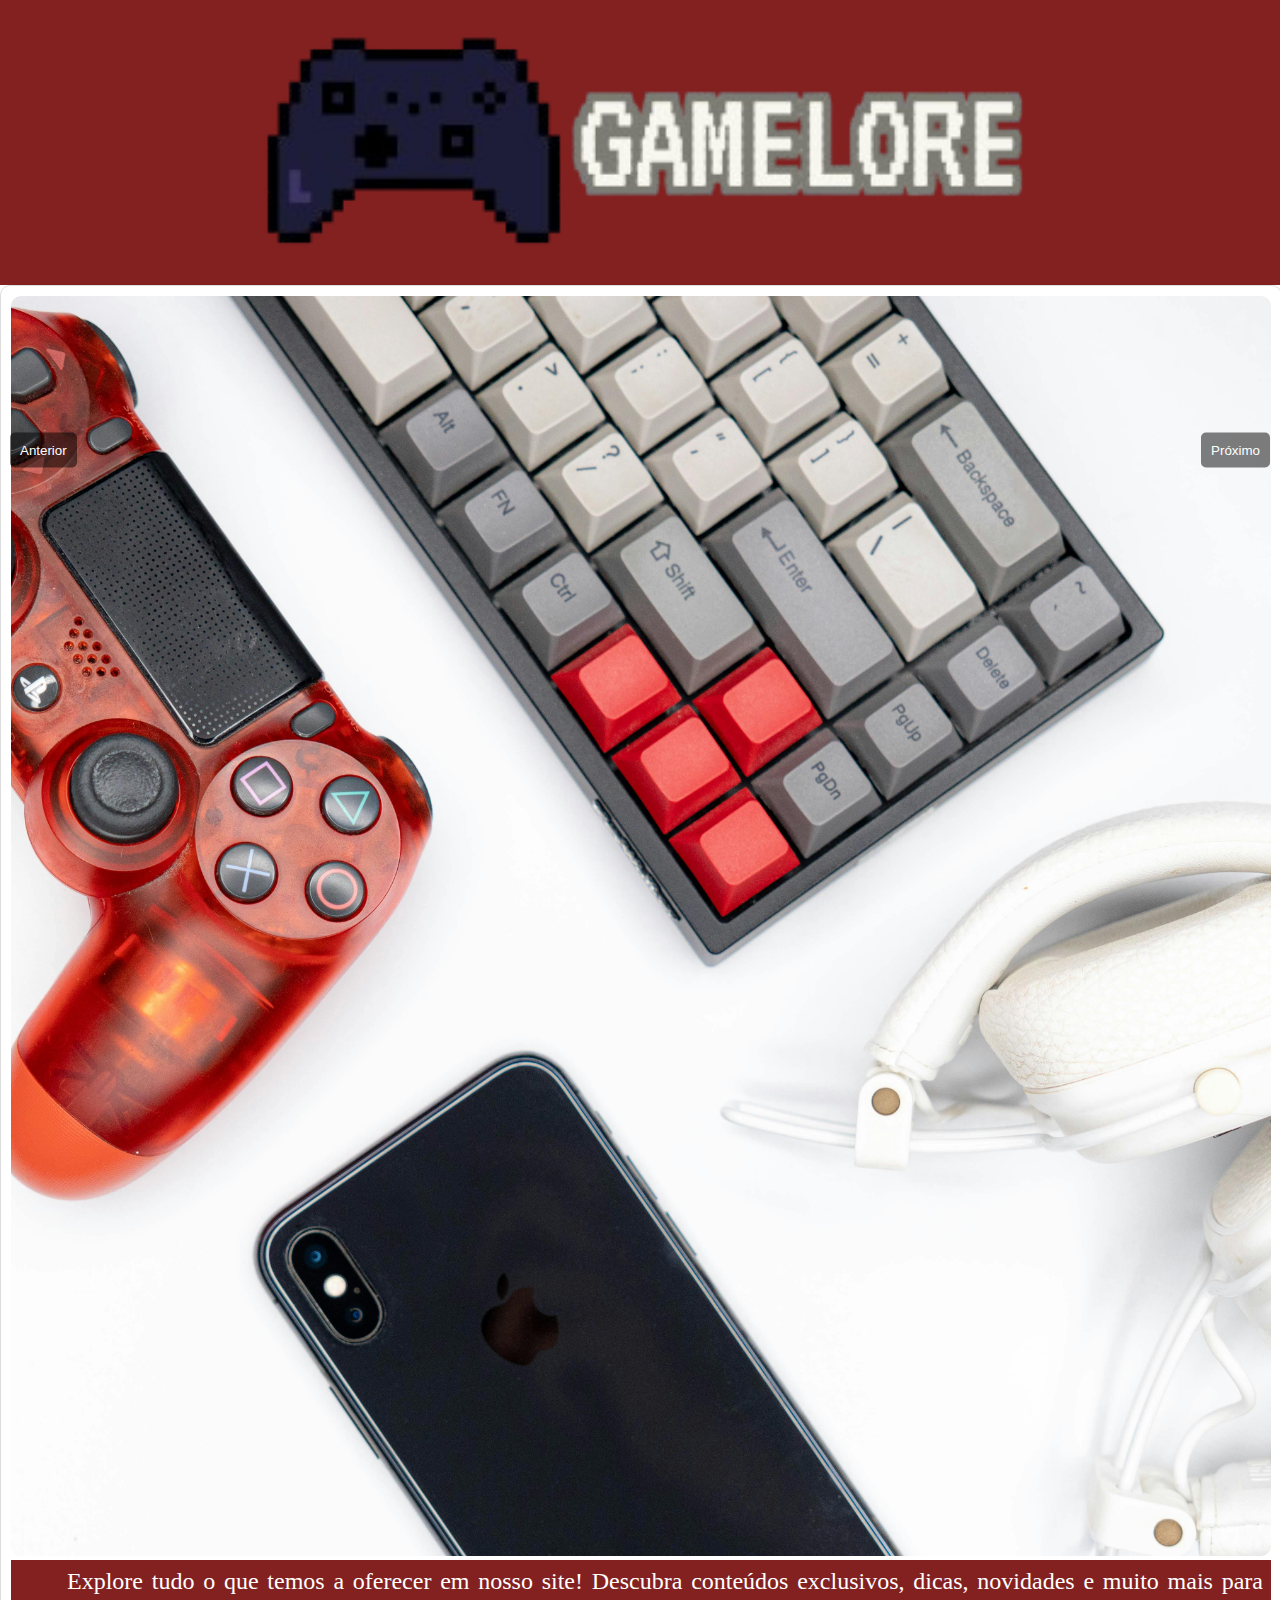
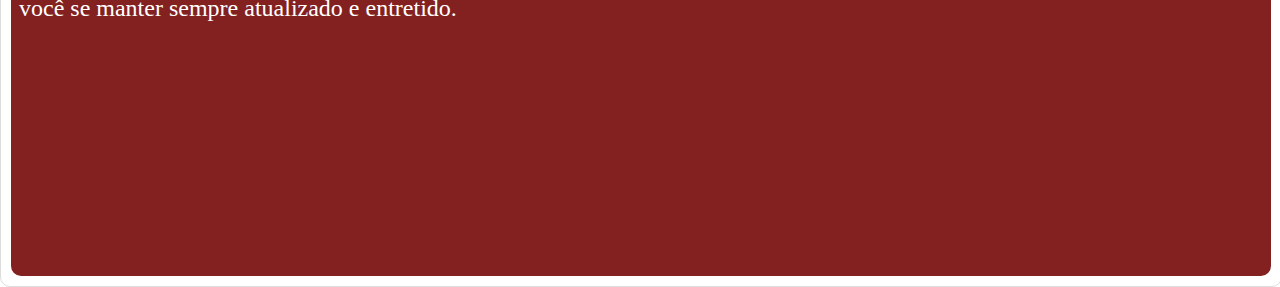
==== index.html @ ffb1d546 "Initial commit" ====
<!DOCTYPE html>
<html lang="pt-br">
<head>
    <meta charset="UTF-8">
    <meta name="viewport" content="width=device-width, initial-scale=1.0">
    <title>GameLore</title>
    <link rel="stylesheet" href="estilo/paginicial.css">
</head>
<body>
    <header id="titulo">
        <img src="img/Gameloresf.png" alt="logo">
    </header>

    <section id="carrossel">
        <div id="carousel-container" style="width:100%; overflow: hidden; position: relative;">
            <div id="carousel-track" style="display: flex; transition: transform 0.5s ease;">
              <div class="carousel-item" style="min-width: 100%; box-sizing: border-box; padding: 10px;">
                <img src="img/pexels-huy-phan.jpg" alt="Imagem 1" style="width: 100%;">
                <p>Explore tudo o que temos a oferecer em nosso site! Descubra conteúdos exclusivos, dicas, novidades e muito mais para você se manter sempre atualizado e entretido.</p>
              </div>
              <div class="carousel-item" style="min-width: 100%; box-sizing: border-box; padding: 10px;">
                <img src="img/pexels-owayn.jpg" alt="Imagem 2" style="width: 100%;">
                <p>Confira nossas listas especialmente selecionadas: jogos leves para rodar em qualquer máquina, títulos com os melhores gráficos, os maiores sucessos de gêneros específicos, além de jogos com elementos únicos que você vai adorar. E isso é só o começo! Temos muito mais esperando por você</p>
              </div>
              <div class="carousel-item" style="min-width: 100%; box-sizing: border-box; padding: 10px;">
                <img src="img/pexels-tam-z.jpg" alt="Imagem 3" style="width: 100%;">
                <p>Oferecemos PDFs exclusivos, cuidadosamente criados pela nossa equipe, repletos de conteúdo original. Descubra dicas valiosas, imagens detalhadas e tutoriais passo a passo, tudo pensado para ajudar você a aproveitar ao máximo sua experiência com jogos. Não perca essa oportunidade de acessar material de qualidade!</p>
              </div>
              <div class="carousel-item" style="min-width: 100%; box-sizing: border-box; padding: 10px;">
                <img src="img/pexels-alex-andrews.jpg" alt="Imagem 3" style="width: 100%;">
                <p>Apresentamos a você uma seleção de dicas de produtos que combinam o melhor preço e a mais alta qualidade, todos disponíveis em lojas virtuais confiáveis e renomadas. Nossa equipe pesquisa e analisa as melhores opções do mercado para garantir que você faça compras seguras e vantajosas. Confira nossas recomendações e aproveite ofertas incríveis!</p>
              </div>
            </div>
          </div>
          
          <!-- Botões de navegação -->
          <button id="prev" style="position: absolute; top: 50%; left: 10px; transform: translateY(-50%);">Anterior</button>
          <button id="next" style="position: absolute; top: 50%; right: 10px; transform: translateY(-50%);">Próximo</button>
          

    </section>

    <script src="script/inicial.js"></script>
    
</body>
</html>
---- estilo/paginicial.css ----
@charset "UTF-8";


:root {
    --cor0:rgb(131, 33, 33);
}


*{
    margin: 0px;
    padding: 0px;
}

#titulo {
    width: 100%;
    background-color: var(--cor0);
}

#titulo > img {
    width: 60%;
    display: flex;
    margin: auto;
}


/*---------------------------------carroseel-------------------------------*/
#carrossel{
width: 100%;    
}

#carousel-container {
    border: 1px solid #ddd;
    border-radius: 10px;
    width: 100%;
    
  }
  
  .carousel-item img {
    border-radius: 10px;
  }
  
  button {
    background-color: rgba(0, 0, 0, 0.5);
    color: white;
    border: none;
    padding: 10px;
    cursor: pointer;
    border-radius: 5px;
  }
  
  button:hover {
    background-color: rgba(0, 0, 0, 0.8);
  }

  #carrossel img {
    width: 100%;
  }

  #carrossel p {
    background-color: var(--cor0);
    color: white;
    font-size: 1.5em;
    padding: 8px;
    text-indent: 2em;
    text-align: justify;
    border-radius: 0px 0px 10px 10px;
    height: 300px;
  }



/*---------------------------------carroseel fim----------------------------*/
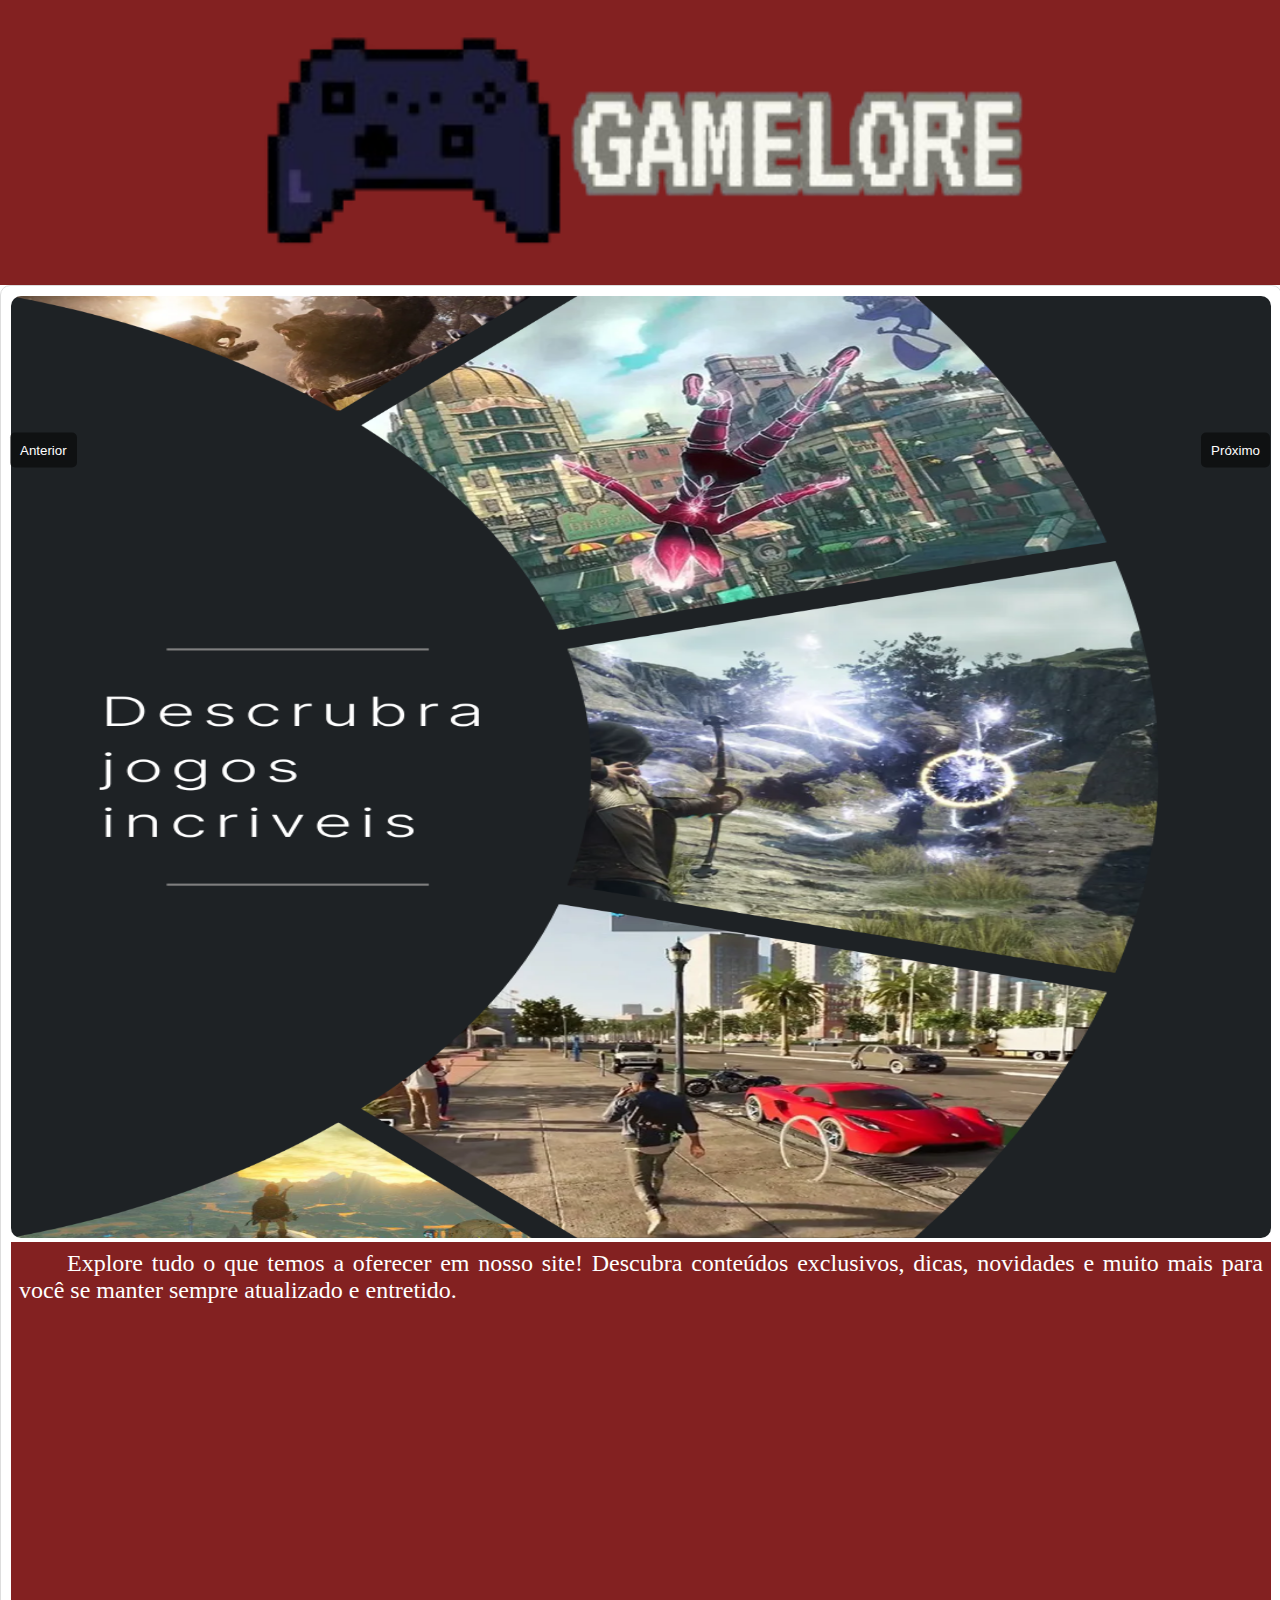
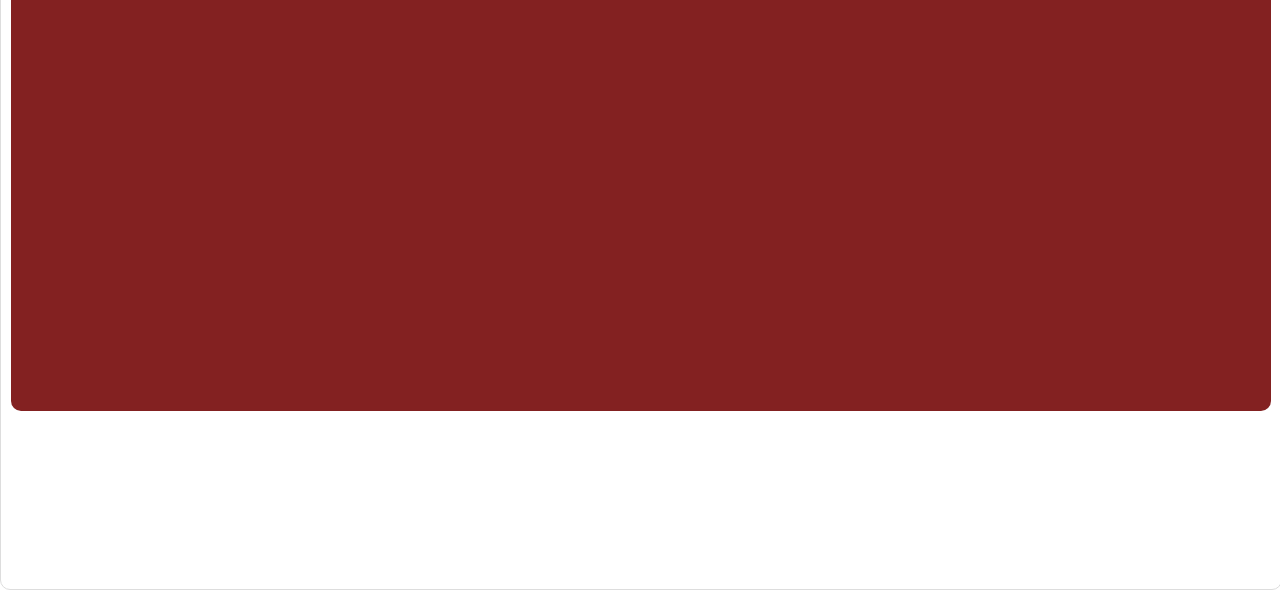
==== commit 3887c793: "15/10/2024" ====
--- a/index.html
+++ b/index.html
@@ -15,15 +15,15 @@
         <div id="carousel-container" style="width:100%; overflow: hidden; position: relative;">
             <div id="carousel-track" style="display: flex; transition: transform 0.5s ease;">
               <div class="carousel-item" style="min-width: 100%; box-sizing: border-box; padding: 10px;">
-                <img src="img/pexels-huy-phan.jpg" alt="Imagem 1" style="width: 100%;">
+                <img src="img/jogo1.png" alt="Imagem 1" style="width: 100%;">
                 <p>Explore tudo o que temos a oferecer em nosso site! Descubra conteúdos exclusivos, dicas, novidades e muito mais para você se manter sempre atualizado e entretido.</p>
               </div>
               <div class="carousel-item" style="min-width: 100%; box-sizing: border-box; padding: 10px;">
-                <img src="img/pexels-owayn.jpg" alt="Imagem 2" style="width: 100%;">
+                <img src="img/sekiro-cke.jpg" alt="Imagem 2" style="width: 100%;">
                 <p>Confira nossas listas especialmente selecionadas: jogos leves para rodar em qualquer máquina, títulos com os melhores gráficos, os maiores sucessos de gêneros específicos, além de jogos com elementos únicos que você vai adorar. E isso é só o começo! Temos muito mais esperando por você</p>
               </div>
               <div class="carousel-item" style="min-width: 100%; box-sizing: border-box; padding: 10px;">
-                <img src="img/pexels-tam-z.jpg" alt="Imagem 3" style="width: 100%;">
+                <img src="img/gameloreff1.png" alt="Imagem 3" style="width: 100%;">
                 <p>Oferecemos PDFs exclusivos, cuidadosamente criados pela nossa equipe, repletos de conteúdo original. Descubra dicas valiosas, imagens detalhadas e tutoriais passo a passo, tudo pensado para ajudar você a aproveitar ao máximo sua experiência com jogos. Não perca essa oportunidade de acessar material de qualidade!</p>
               </div>
               <div class="carousel-item" style="min-width: 100%; box-sizing: border-box; padding: 10px;">
--- a/estilo/paginicial.css
+++ b/estilo/paginicial.css
@@ -54,6 +54,7 @@
 
   #carrossel img {
     width: 100%;
+    height:50%;
   }
 
   #carrossel p {
@@ -64,7 +65,7 @@
     text-indent: 2em;
     text-align: justify;
     border-radius: 0px 0px 10px 10px;
-    height: 300px;
+    height: 40%;
   }
 
 
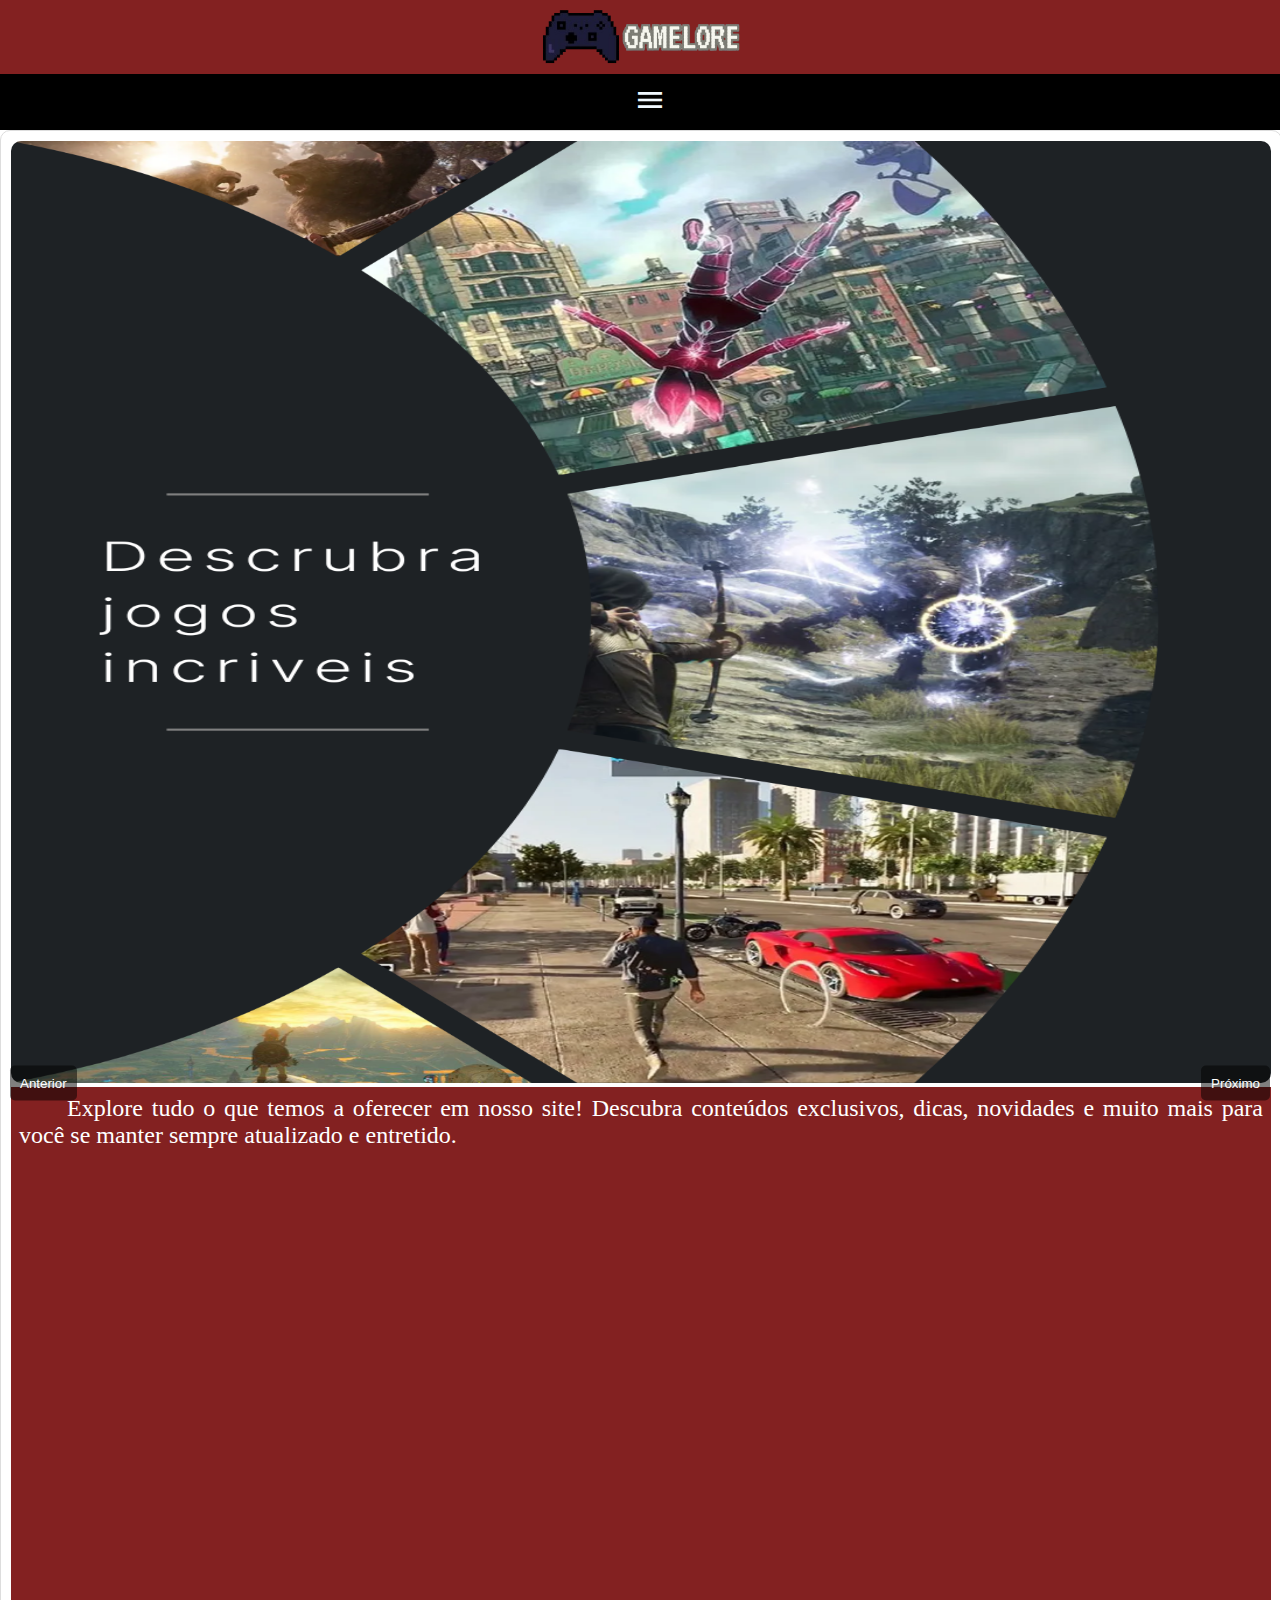
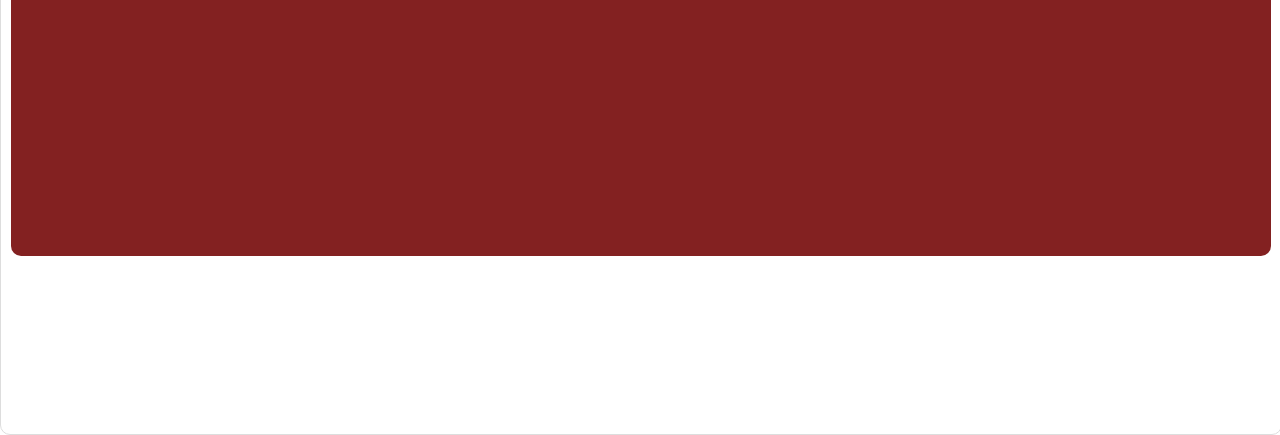
==== commit 9dce40a9: "19/10/24" ====
--- a/index.html
+++ b/index.html
@@ -5,11 +5,19 @@
     <meta name="viewport" content="width=device-width, initial-scale=1.0">
     <title>GameLore</title>
     <link rel="stylesheet" href="estilo/paginicial.css">
+    <link rel="stylesheet" href="https://fonts.googleapis.com/icon?family=Material+Icons">
 </head>
 <body>
     <header id="titulo">
         <img src="img/Gameloresf.png" alt="logo">
     </header>
+    <div id="menu"><i class="material-icons" onclick="menu()">menu</i></div>
+    <div id="menu2">
+      <a href="listas.html">Listas</a>
+      <a href="#">Dicas</a>
+      <a href="#">Detonados</a>
+      <a href="#">Nossos conteudos</a>
+    </div>
 
     <section id="carrossel">
         <div id="carousel-container" style="width:100%; overflow: hidden; position: relative;">
@@ -40,6 +48,10 @@
 
     </section>
 
+    <main>
+
+    </main>
+
     <script src="script/inicial.js"></script>
     
 </body>
--- a/estilo/paginicial.css
+++ b/estilo/paginicial.css
@@ -3,6 +3,7 @@
 
 :root {
     --cor0:rgb(131, 33, 33);
+    --cor1:rgb(11, 11, 53);
 }
 
 
@@ -11,21 +12,72 @@
     padding: 0px;
 }
 
+body {
+  height: 100%;
+}
+
 #titulo {
     width: 100%;
     background-color: var(--cor0);
+    z-index: 1000;
 }
 
 #titulo > img {
-    width: 60%;
+    width: 200px;
     display: flex;
     margin: auto;
+    
 }
+
+#menu {
+  background-color: black;
+  padding: 10px;
+  text-align: center;
+  position: sticky;
+  top: -1px;
+  z-index: 999;
+  width: 100%;
+  outline: none;
+  border: none;
+  
+}
+
+#menu > i {
+  color: aliceblue;
+  font-size: 2em;
+  cursor: pointer;
+  
+}
+
+#menu2 {
+background-color: var(--cor1);
+display: none;
+text-align: center;
+width: 80%;
+margin: auto;
+position: sticky;
+top: 54px;
+z-index: 998;
+}
+
+#menu2 > a {
+  color: aliceblue;
+  padding: 5px;
+  text-decoration: none;
+  border: 1px solid aliceblue;
+  
+}
+
+
 
 
 /*---------------------------------carroseel-------------------------------*/
 #carrossel{
-width: 100%;    
+width: 100%;
+position: inherit;   
+z-index: 1;
+position: relative;
+
 }
 
 #carousel-container {
